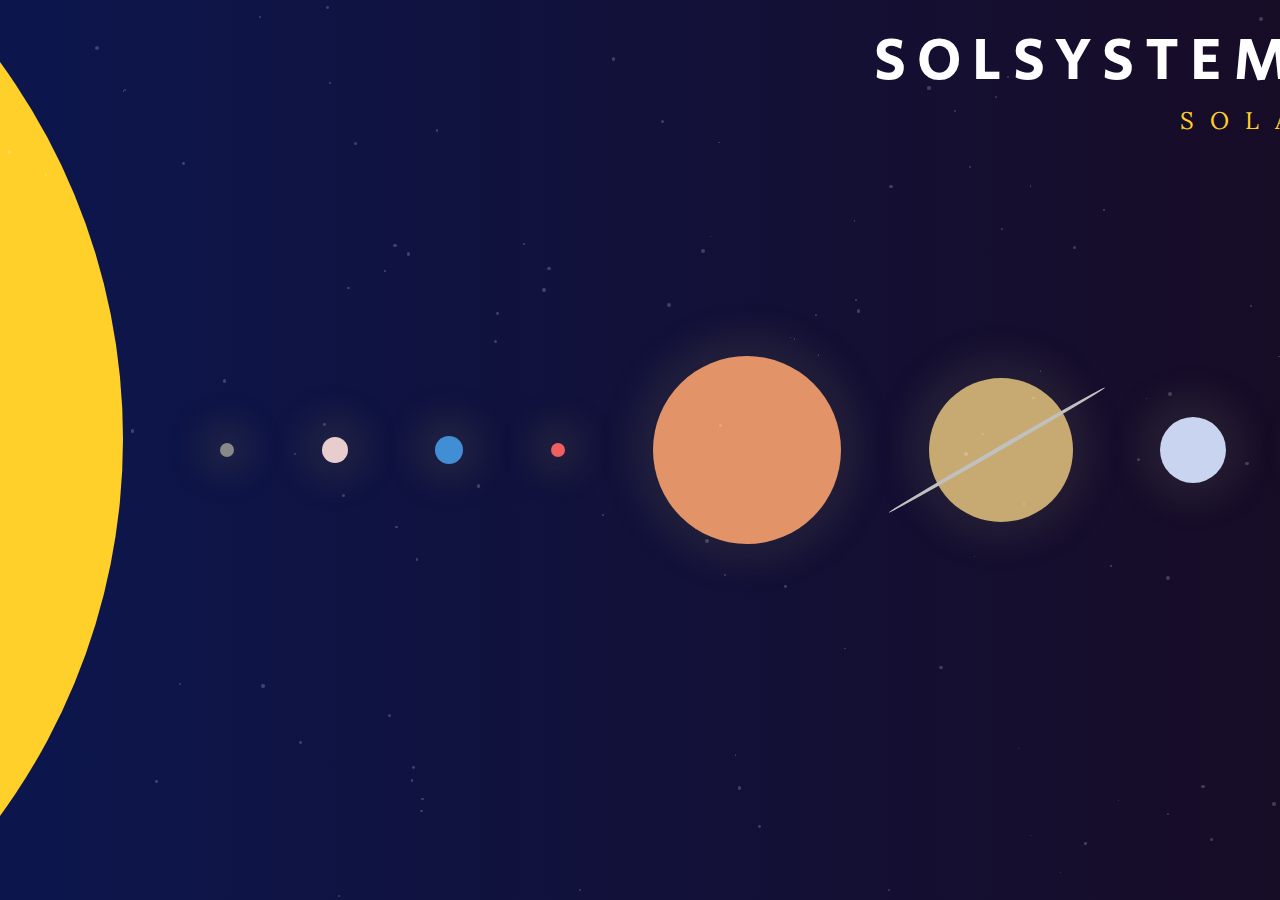
==== index.html @ 6ae30e55 "first commit" ====
<!DOCTYPE html>
<html lang="en">
  <head>
    <meta charset="UTF-8" />
    <meta name="viewport" content="width=device-width, initial-scale=1.0" />
    <link rel="stylesheet" href="style.css" />
    <link
      rel="icon"
      href="http://2.bp.blogspot.com/-YvU230Lgxso/UeJQNF9RtLI/AAAAAAAAFdQ/G20mGnCMGlE/s1600/Images%2BEarth%2BFrom%2BSpace-763033.jpg"
      type="image/x-icon"
    />
    <title>Solaris</title>
  </head>

  <body>
   
    <div class="mainContainer">
      <div class="sun toClick"></div>
      

 

      <div class="titlesBox">
        <h1>SOLSYSTEMET</h1>
        <h2>SOLARIS</h2>
      </div>
      
        <div class="systemContainer">
          
       
          <div class="mercuryMain planet toClick"></div>
          <div class="venusMain planet toClick"></div>
          <div class="earthMain planet toClick"></div>
          <div class="marsMain planet toClick"></div>
          <div class="jupiterMain planet toClick"></div>
          <div class="saturnMain planet toClick">
            
          </div>
          <div class="ring"></div>
          <div class="uranusMain planet toClick"></div>
          <div class="neptuneMain planet toClick"></div>

        </div>
   
      </div>

      


    <script src="script.js"></script>
  </body>
</html>
---- style.css ----
@import url("https://fonts.googleapis.com/css2?family=Roboto&family=Ropa+Sans&family=Secular+One&display=swap");
@import url("https://fonts.googleapis.com/css2?family=Lora&family=Roboto&family=Ropa+Sans&family=Secular+One&display=swap");
@import url('https://fonts.googleapis.com/css2?family=Lora&family=Roboto&family=Roboto+Condensed:wght@300;400&family=Ropa+Sans&family=Secular+One&display=swap');

* {
  box-sizing: border-box;
  margin: 0;
  padding: 0;
}

body {
  background-color: black;
  width: 100vw;
  height: 100vh;
  /*  display: flex;
  flex-direction: column;
  justify-content: center;
  align-items: center; */
}

.mainContainer {
  width: 1440px;
  height: 900px;
  position: sticky;
  background: linear-gradient(to right, #0c164d, #190b22);
  margin: auto;
  overflow: hidden;

}

.titlesBox {
  display: flex;
  flex-direction: column;
  justify-content: center;
  align-items: end;
  text-align: right;
  overflow: hidden;
  margin-right: 60px;
  padding: 0;
  transform: translate(10px, -1320px);
}

.titlesBox > h1 {
  color: #ffffff;
  font-family: "Secular One", sans-serif;
  font-size: 60px;
  font-weight: 500;
  letter-spacing: 0.19em;
  text-align: right;
  margin-top: 60px;
}
.titlesBox > h2 {
  color: #ffd029;
  
  font-family: 'Lora', serif;
  font-size: 24px;
  font-weight: 100;
  letter-spacing: 0.66em;
  text-align: right;
}

.systemContainer {
  display: flex;
  justify-content: space-between;
  align-items: center;
  align-self: flex-start;
  width: 1160px;
  height: 900px;

  position: absolute;
  top: 0px;
  right: 60px;
}

.planet {
  border-radius: 50%;
  box-shadow: -1px -2px 29px 22px rgba(72, 71, 71, 0.26);
}

.sun {
  width: 1278px;
  height: 1278px;
  background-color: #ffd029;
  transform: translate(-1155px, -200px);
  border-radius: 50%;
  margin: 0;
  padding: 0;
}

.solen {
  background-color: #ffd029;
  border: 40px solid rgb(197, 182, 84);
  outline: 40px solid rgb(133, 133, 116); 
}

.mercuryMain {
  width: 14px;
  height: 14px;
  background-color: #888888;
}

.merkurius {
  background-color: #888888;
  border: 40px solid #d5d7db;
  outline: 40px solid #5d6588; 
}

.venusMain {
  width: 26px;
  height: 26px;
  background-color: #e7cdcd;
  
}

.venus{
  background-color: #e7cdcd;
  border: 40px solid #d7d5db;
  outline: 40px solid #aa95b9; 
}

.earthMain {
  width: 28px;
  height: 28px;
  background-color: #428ed4;
}

.jorden {
  background-color: #428ed4;
  border: 40px solid #1e2f5e;
  outline: 40px solid #18234e; 
}

.marsMain {
  width: 14px;
  height: 14px;
  background-color: #ef5f5f;
}

.mars {
  background-color: #ef5f5f;
  border: 40px solid #8e437e;
  outline: 40px solid #5b234e; 
}

.jupiterMain {
  width: 188px;
  height: 188px;
  background-color: #e29468;
}

.jupiter{
  background-color: #e29468;
  border: 40px solid #c3995e;
  outline: 40px solid #fa9949; 
}

.saturnMain {
  width: 144px;
  height: 144px;
  background-color: #c7aa72;
  display: flex;
  justify-content: center;
  align-items: center;

}
.saturnus {
  background-color: #c7aa72;
  display: flex;
  justify-content: center;
  align-items: center;
  border: 40px solid #e0ec86;
  outline: 40px solid #b2b6ab; 
}

.ringImg {
  width: 250px;
  height: 2px;
  background-color: #ffffff;
  border: 2px solid #c0c0c0;
  border-radius: 50%;
  position: absolute;
  top: 50%;
  left: 67%;
  transform: translate(-50%, -50%) rotate(150deg);
}

.uranusMain {
  width: 66px;
  height: 66px;
  background-color: #c9d4f1;
}

.uranus {
  background-color: #c9d4f1;
  border: 40px solid #7b7d82;
  outline: 40px solid #6983e9; 
}

.neptuneMain {
  width: 66px;
  height: 66px;
  background-color: #7a91a7;

}
.neptunus {
  background-color: #7a91a7;
  border: 40px solid #a4b4df;
  outline: 40px solid #636b87; 
}

.ring {
  width: 250px;
  height: 2px;
  background-color: #ffffff;
  border: 2px solid #c0c0c0;
  border-radius: 50%;
  position: absolute;
  top: 50%;
  left: 67%;
  transform: translate(-50%, -50%) rotate(150deg);
}

.ring2 {
  width: 520px;
  height: 46px;
  background-color: #d1d9c7;
  border: 20px double #c0c0c0;
  border-radius: 50%;
  position: absolute;
  top: 50%;
  left:1%;
  box-shadow: 38px -2px 29px 36px rgba(73, 69, 69, 0.27);
  transform: translate(-50%, -50%) rotate(160deg);
}

.overlay {

  width: 1440px;
  height: 900px;
  position: sticky;
  background: linear-gradient(to right, #4351a0, #190b22);
  margin: auto;
  overflow: hidden;
  margin-top: 10px;
/* display: none; */
  /* Förhindrat av liveServer */
/*   background-image: url(..//C:\Users\emanu\OneDrive\Desktop\solaris\backgroundOverlay.png); 
  background-position: center;
  background-repeat: no-repeat; 
 */
}

.planetsImg {
  width: 1278px;
  height: 1278px;
  transform: translate(-1155px, -190px);
  border-radius: 50%;
  margin: 0;

  padding: 0;
}

/* .bordersMai {
  border: 40px solid #1e2f5e;
  outline: 40px solid #18234e; 
} */




.planet:hover {
  cursor: pointer;
  scale: 1.1;
  box-shadow: -3px -1px 29px 22px rgba(110, 105, 105, 0.39);
  
}

.sun:hover {
  cursor: pointer;
  box-shadow: -3px -1px 29px 70px rgba(234, 174, 70, 0.39);
  background-color: rgb(211, 211, 99);
}

.star {
  position: absolute;
  background-color: #ffffff;
  border-radius: 50%;
  opacity: 0.2;
}

.titlesBoxOverlay > h1 {
  color: #ffffff;
  font-family: "Secular One", sans-serif;
  font-size: 60px;
  font-weight: 500;
  letter-spacing: 0.19em;
  text-align: right;
  margin-top: 0px;
}
.titlesBoxOverlay > h2 {
  color: #ffd029;
  font-family: 'Lora', serif;
  font-size: 24px;
  font-weight: 100;
  letter-spacing: 0.60em;
  text-align: right;
}

.titlesBoxOverlay {
  display: flex;
  flex-direction: column;
  justify-content: center;
  align-items: start;
  text-align: left;
 padding-bottom: 18px;
}

.planetInfo {
  display: flex;
  flex-direction: column;
  justify-content: center;
  align-items: flex-start;
  align-self: flex-start;
  width: 640px;
  height: 682px;
 
  position: absolute;
  top: 109px;
  right: 416px;
  margin-top: 0;
}

.planetInfo > p {
  font-family: 'Roboto Condensed', sans-serif;
  font-size: 18px;
  color: #FFFFFF;
  font-weight: 100;
  margin-top: 33px;
  line-height: 1.7;
}



.details > h3 {
  font-family: "Secular One", sans-serif;
  font-size: 18px;
  color: #FFFFFF;
  font-weight: 100;
  padding-bottom: 8px;
} 
.details > p {
  font-family: 'Roboto Condensed', sans-serif;
  font-size: 18px;
  color: #FFFFFF;
  font-weight: 100;
  opacity: 0.5;
} 

.detailsBox {
  width: 640px;
  display: flex;
  gap: 180px;
  
  
}

.detailsType2 {
  margin-left: 140px;
}

.details {
  padding-top: 10px;
  padding-bottom: 10px;
}

.moons {
align-self: self-start;
}

hr {
  color: white;
  width: 640px;
  font-size: 10px;
  margin-top: 23px;
  margin-bottom: 23px;
  opacity: 0.4;
}

#goBackBtn {
  position: absolute;
  left: 80%;
  top: 15%;
  padding: 10px;
  border-radius: 5px;
  color: yellow;
  font-size: 30px;
  background-color: #5866b2;
  width: 60px;
}

#goBackBtn:hover {
background-color: #0c164d;
cursor: pointer;
}
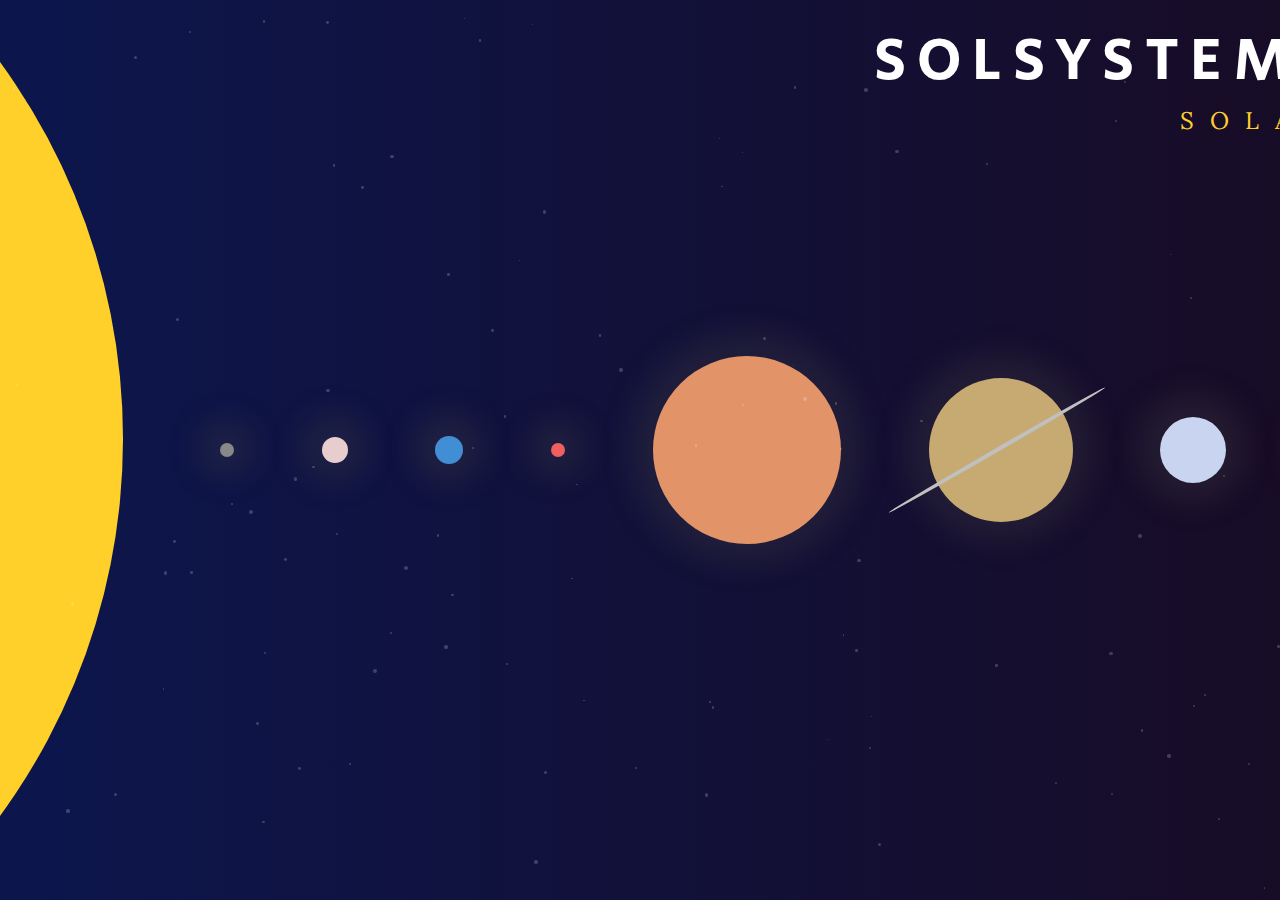
==== commit 8322cb88: "Code uppdate with animation's effect and preview" ====
--- a/index.html
+++ b/index.html
@@ -26,8 +26,7 @@
       </div>
       
         <div class="systemContainer">
-          
-       
+         
           <div class="mercuryMain planet toClick"></div>
           <div class="venusMain planet toClick"></div>
           <div class="earthMain planet toClick"></div>
@@ -41,12 +40,14 @@
           <div class="neptuneMain planet toClick"></div>
 
         </div>
+             
+
+
    
       </div>
 
       
-
-
+    
     <script src="script.js"></script>
   </body>
 </html>
--- a/style.css
+++ b/style.css
@@ -234,7 +234,7 @@
 }
 
 .overlay {
-
+  animation: fadeIn 3s forwards;
   width: 1440px;
   height: 900px;
   position: sticky;
@@ -401,4 +401,38 @@
 #goBackBtn:hover {
 background-color: #0c164d;
 cursor: pointer;
-} +} 
+
+
+ .preview-container {
+  position: absolute;
+  top: 640px;
+  left: 34%;
+  
+  border-radius: 10px;
+
+  opacity: 0.6;
+
+  
+  font-family: 'Lora', serif;
+  
+
+}
+ 
+.preview {
+  
+  font-size: 50px;
+  color:  white;
+  opacity: 0;
+  animation: fadeIn 3s forwards;
+  
+}
+
+@keyframes fadeIn {
+  from {
+    opacity: 0;
+  }
+  to {
+    opacity: 1;
+  }
+}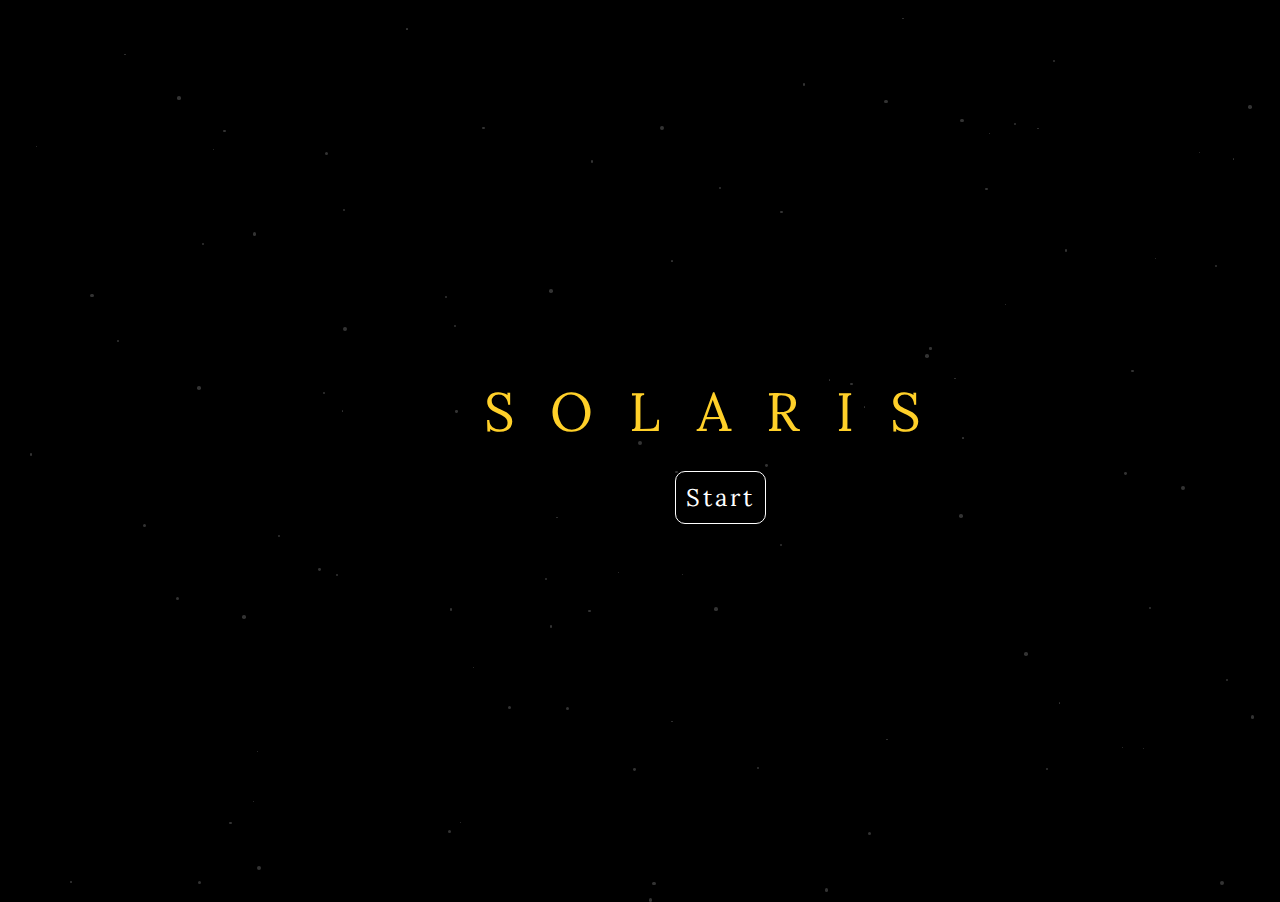
==== commit cbd984ae: "added intro, fixed layout issues, added comment" ====
--- a/index.html
+++ b/index.html
@@ -13,41 +13,46 @@
   </head>
 
   <body>
+    
+    <audio id="spaceSound" preload="auto">
+      <source src="./ambient-metal-whoosh-2-174462.mp3" type="audio/mp3" />
+      Your browser doesn't support audio
+    </audio>
+
+    <div id="introContainer">
+      <h2>SOLARIS</h2>
+      <button id="startButton">Start</button>
+    </div>
+
+  
    
     <div class="mainContainer">
       <div class="sun toClick"></div>
-      
-
- 
 
       <div class="titlesBox">
         <h1>SOLSYSTEMET</h1>
         <h2>SOLARIS</h2>
       </div>
+
+      <div class="systemContainer">
+        <div class="mercuryMain planet toClick"></div>
+        <div class="venusMain planet toClick"></div>
+        <div class="earthMain planet toClick"></div>
+        <div class="marsMain planet toClick"></div>
+        <div class="jupiterMain planet toClick"></div>
+        <div class="saturnMain planet toClick"></div>
+        <div class="ring"></div>
+        <div class="uranusMain planet toClick"></div>
+        <div class="neptuneMain planet toClick"></div>
+      </div>
       
-        <div class="systemContainer">
-         
-          <div class="mercuryMain planet toClick"></div>
-          <div class="venusMain planet toClick"></div>
-          <div class="earthMain planet toClick"></div>
-          <div class="marsMain planet toClick"></div>
-          <div class="jupiterMain planet toClick"></div>
-          <div class="saturnMain planet toClick">
-            
-          </div>
-          <div class="ring"></div>
-          <div class="uranusMain planet toClick"></div>
-          <div class="neptuneMain planet toClick"></div>
+      
+       
+      </div>
+    </div>
 
-        </div>
-             
+ 
 
-
-   
-      </div>
-
-      
-    
     <script src="script.js"></script>
   </body>
 </html>
--- a/style.css
+++ b/style.css
@@ -1,6 +1,6 @@
 @import url("https://fonts.googleapis.com/css2?family=Roboto&family=Ropa+Sans&family=Secular+One&display=swap");
 @import url("https://fonts.googleapis.com/css2?family=Lora&family=Roboto&family=Ropa+Sans&family=Secular+One&display=swap");
-@import url('https://fonts.googleapis.com/css2?family=Lora&family=Roboto&family=Roboto+Condensed:wght@300;400&family=Ropa+Sans&family=Secular+One&display=swap');
+@import url("https://fonts.googleapis.com/css2?family=Lora&family=Roboto&family=Roboto+Condensed:wght@300;400&family=Ropa+Sans&family=Secular+One&display=swap");
 
 * {
   box-sizing: border-box;
@@ -12,11 +12,9 @@
   background-color: black;
   width: 100vw;
   height: 100vh;
-  /*  display: flex;
-  flex-direction: column;
-  justify-content: center;
-  align-items: center; */
-}
+}
+
+/*------------------ general containers ---------------------*/
 
 .mainContainer {
   width: 1440px;
@@ -25,38 +23,8 @@
   background: linear-gradient(to right, #0c164d, #190b22);
   margin: auto;
   overflow: hidden;
-
-}
-
-.titlesBox {
-  display: flex;
-  flex-direction: column;
-  justify-content: center;
-  align-items: end;
-  text-align: right;
-  overflow: hidden;
-  margin-right: 60px;
-  padding: 0;
-  transform: translate(10px, -1320px);
-}
-
-.titlesBox > h1 {
-  color: #ffffff;
-  font-family: "Secular One", sans-serif;
-  font-size: 60px;
-  font-weight: 500;
-  letter-spacing: 0.19em;
-  text-align: right;
-  margin-top: 60px;
-}
-.titlesBox > h2 {
-  color: #ffd029;
-  
-  font-family: 'Lora', serif;
-  font-size: 24px;
-  font-weight: 100;
-  letter-spacing: 0.66em;
-  text-align: right;
+  display: none;
+  animation: fadeIn 2s forwards;
 }
 
 .systemContainer {
@@ -70,167 +38,6 @@
   position: absolute;
   top: 0px;
   right: 60px;
-}
-
-.planet {
-  border-radius: 50%;
-  box-shadow: -1px -2px 29px 22px rgba(72, 71, 71, 0.26);
-}
-
-.sun {
-  width: 1278px;
-  height: 1278px;
-  background-color: #ffd029;
-  transform: translate(-1155px, -200px);
-  border-radius: 50%;
-  margin: 0;
-  padding: 0;
-}
-
-.solen {
-  background-color: #ffd029;
-  border: 40px solid rgb(197, 182, 84);
-  outline: 40px solid rgb(133, 133, 116); 
-}
-
-.mercuryMain {
-  width: 14px;
-  height: 14px;
-  background-color: #888888;
-}
-
-.merkurius {
-  background-color: #888888;
-  border: 40px solid #d5d7db;
-  outline: 40px solid #5d6588; 
-}
-
-.venusMain {
-  width: 26px;
-  height: 26px;
-  background-color: #e7cdcd;
-  
-}
-
-.venus{
-  background-color: #e7cdcd;
-  border: 40px solid #d7d5db;
-  outline: 40px solid #aa95b9; 
-}
-
-.earthMain {
-  width: 28px;
-  height: 28px;
-  background-color: #428ed4;
-}
-
-.jorden {
-  background-color: #428ed4;
-  border: 40px solid #1e2f5e;
-  outline: 40px solid #18234e; 
-}
-
-.marsMain {
-  width: 14px;
-  height: 14px;
-  background-color: #ef5f5f;
-}
-
-.mars {
-  background-color: #ef5f5f;
-  border: 40px solid #8e437e;
-  outline: 40px solid #5b234e; 
-}
-
-.jupiterMain {
-  width: 188px;
-  height: 188px;
-  background-color: #e29468;
-}
-
-.jupiter{
-  background-color: #e29468;
-  border: 40px solid #c3995e;
-  outline: 40px solid #fa9949; 
-}
-
-.saturnMain {
-  width: 144px;
-  height: 144px;
-  background-color: #c7aa72;
-  display: flex;
-  justify-content: center;
-  align-items: center;
-
-}
-.saturnus {
-  background-color: #c7aa72;
-  display: flex;
-  justify-content: center;
-  align-items: center;
-  border: 40px solid #e0ec86;
-  outline: 40px solid #b2b6ab; 
-}
-
-.ringImg {
-  width: 250px;
-  height: 2px;
-  background-color: #ffffff;
-  border: 2px solid #c0c0c0;
-  border-radius: 50%;
-  position: absolute;
-  top: 50%;
-  left: 67%;
-  transform: translate(-50%, -50%) rotate(150deg);
-}
-
-.uranusMain {
-  width: 66px;
-  height: 66px;
-  background-color: #c9d4f1;
-}
-
-.uranus {
-  background-color: #c9d4f1;
-  border: 40px solid #7b7d82;
-  outline: 40px solid #6983e9; 
-}
-
-.neptuneMain {
-  width: 66px;
-  height: 66px;
-  background-color: #7a91a7;
-
-}
-.neptunus {
-  background-color: #7a91a7;
-  border: 40px solid #a4b4df;
-  outline: 40px solid #636b87; 
-}
-
-.ring {
-  width: 250px;
-  height: 2px;
-  background-color: #ffffff;
-  border: 2px solid #c0c0c0;
-  border-radius: 50%;
-  position: absolute;
-  top: 50%;
-  left: 67%;
-  transform: translate(-50%, -50%) rotate(150deg);
-}
-
-.ring2 {
-  width: 520px;
-  height: 46px;
-  background-color: #d1d9c7;
-  border: 20px double #c0c0c0;
-  border-radius: 50%;
-  position: absolute;
-  top: 50%;
-  left:1%;
-  box-shadow: 38px -2px 29px 36px rgba(73, 69, 69, 0.27);
-  transform: translate(-50%, -50%) rotate(160deg);
 }
 
 .overlay {
@@ -242,50 +49,55 @@
   margin: auto;
   overflow: hidden;
   margin-top: 10px;
-/* display: none; */
-  /* Förhindrat av liveServer */
-/*   background-image: url(..//C:\Users\emanu\OneDrive\Desktop\solaris\backgroundOverlay.png); 
-  background-position: center;
-  background-repeat: no-repeat; 
- */
-}
-
-.planetsImg {
-  width: 1278px;
-  height: 1278px;
-  transform: translate(-1155px, -190px);
-  border-radius: 50%;
-  margin: 0;
-
+}
+
+.preview-container {
+  transform: translate(930px, -250px);
+  border-radius: 10px;
+  opacity: 0.8;
+}
+
+#introContainer {
+  margin: auto;
+  width: 1440px;
+  height: 900px;
+  display: flex;
+  flex-direction: column;
+  justify-content: center;
+  align-items: center;
+}
+
+/*------------------ titles/all pages ---------------------*/
+
+.titlesBox {
+  display: flex;
+  flex-direction: column;
+  justify-content: center;
+  align-items: end;
+  text-align: right;
+  overflow: hidden;
+  margin-right: 60px;
   padding: 0;
-}
-
-/* .bordersMai {
-  border: 40px solid #1e2f5e;
-  outline: 40px solid #18234e; 
-} */
-
-
-
-
-.planet:hover {
-  cursor: pointer;
-  scale: 1.1;
-  box-shadow: -3px -1px 29px 22px rgba(110, 105, 105, 0.39);
-  
-}
-
-.sun:hover {
-  cursor: pointer;
-  box-shadow: -3px -1px 29px 70px rgba(234, 174, 70, 0.39);
-  background-color: rgb(211, 211, 99);
-}
-
-.star {
-  position: absolute;
-  background-color: #ffffff;
-  border-radius: 50%;
-  opacity: 0.2;
+  transform: translate(10px, -1320px);
+}
+
+.titlesBox > h1 {
+  color: #ffffff;
+  font-family: "Secular One", sans-serif;
+  font-size: 60px;
+  font-weight: 500;
+  letter-spacing: 0.19em;
+  text-align: right;
+  margin-top: 60px;
+}
+.titlesBox > h2 {
+  color: #ffd029;
+
+  font-family: "Lora", serif;
+  font-size: 24px;
+  font-weight: 100;
+  letter-spacing: 0.66em;
+  text-align: right;
 }
 
 .titlesBoxOverlay > h1 {
@@ -299,10 +111,10 @@
 }
 .titlesBoxOverlay > h2 {
   color: #ffd029;
-  font-family: 'Lora', serif;
+  font-family: "Lora", serif;
   font-size: 24px;
   font-weight: 100;
-  letter-spacing: 0.60em;
+  letter-spacing: 0.6em;
   text-align: right;
 }
 
@@ -312,8 +124,203 @@
   justify-content: center;
   align-items: start;
   text-align: left;
- padding-bottom: 18px;
-}
+  padding-bottom: 18px;
+}
+
+#introContainer > h2 {
+  color: #ffd029;
+
+  font-family: "Lora", serif;
+  font-size: 54px;
+  font-weight: 100;
+  letter-spacing: 0.66em;
+  text-align: right;
+  animation: sparkle 1s infinite;
+}
+
+/*------------------about planets ---------------------*/
+
+.planet {
+  border-radius: 50%;
+  box-shadow: -1px -2px 29px 22px rgba(72, 71, 71, 0.26);
+}
+
+.sun {
+  width: 1278px;
+  height: 1278px;
+  background-color: #ffd029;
+  transform: translate(-1155px, -200px);
+  border-radius: 50%;
+  margin: 0;
+  padding: 0;
+}
+
+.solen {
+  background-color: #ffd029;
+  border: 40px solid rgb(197, 182, 84);
+  outline: 40px solid rgb(133, 133, 116);
+}
+
+.mercuryMain {
+  width: 14px;
+  height: 14px;
+  background-color: #888888;
+}
+
+.merkurius {
+  background-color: #888888;
+  border: 40px solid #d5d7db;
+  outline: 40px solid #5d6588;
+}
+
+.venusMain {
+  width: 26px;
+  height: 26px;
+  background-color: #e7cdcd;
+}
+
+.venus {
+  background-color: #e7cdcd;
+  border: 40px solid #d7d5db;
+  outline: 40px solid #aa95b9;
+}
+
+.earthMain {
+  width: 28px;
+  height: 28px;
+  background-color: #428ed4;
+}
+
+.jorden {
+  background-color: #428ed4;
+  border: 40px solid #1e2f5e;
+  outline: 40px solid #18234e;
+}
+
+.marsMain {
+  width: 14px;
+  height: 14px;
+  background-color: #ef5f5f;
+}
+
+.mars {
+  background-color: #ef5f5f;
+  border: 40px solid #8e437e;
+  outline: 40px solid #5b234e;
+}
+
+.jupiterMain {
+  width: 188px;
+  height: 188px;
+  background-color: #e29468;
+}
+
+.jupiter {
+  background-color: #e29468;
+  border: 40px solid #c3995e;
+  outline: 40px solid #fa9949;
+}
+
+.saturnMain {
+  width: 144px;
+  height: 144px;
+  background-color: #c7aa72;
+  display: flex;
+  justify-content: center;
+  align-items: center;
+}
+.saturnus {
+  background-color: #c7aa72;
+  display: flex;
+  justify-content: center;
+  align-items: center;
+  border: 40px solid #e0ec86;
+  outline: 40px solid #b2b6ab;
+}
+
+.ringImg {
+  width: 250px;
+  height: 2px;
+  background-color: #ffffff;
+  border: 2px solid #c0c0c0;
+  border-radius: 50%;
+  position: absolute;
+  top: 50%;
+  left: 67%;
+  transform: translate(-50%, -50%) rotate(150deg);
+}
+
+.uranusMain {
+  width: 66px;
+  height: 66px;
+  background-color: #c9d4f1;
+}
+
+.uranus {
+  background-color: #c9d4f1;
+  border: 40px solid #7b7d82;
+  outline: 40px solid #6983e9;
+}
+
+.neptuneMain {
+  width: 66px;
+  height: 66px;
+  background-color: #7a91a7;
+}
+.neptunus {
+  background-color: #7a91a7;
+  border: 40px solid #a4b4df;
+  outline: 40px solid #636b87;
+}
+
+.ring {
+  width: 250px;
+  height: 2px;
+  background-color: #ffffff;
+  border: 2px solid #c0c0c0;
+  border-radius: 50%;
+  position: absolute;
+  top: 50%;
+  left: 67%;
+  transform: translate(-50%, -50%) rotate(150deg);
+}
+
+.ring2 {
+  width: 520px;
+  height: 46px;
+  background-color: #d1d9c7;
+  border: 20px double #c0c0c0;
+  border-radius: 50%;
+  position: absolute;
+  top: 50%;
+  left: 1%;
+  box-shadow: 38px -2px 29px 36px rgba(73, 69, 69, 0.27);
+  transform: translate(-50%, -50%) rotate(160deg);
+}
+
+.planetsImg {
+  width: 1278px;
+  height: 1278px;
+  transform: translate(-1155px, -190px);
+  border-radius: 50%;
+  margin: 0;
+
+  padding: 0;
+}
+
+.planet:hover {
+  cursor: pointer;
+  scale: 1.1;
+  box-shadow: -3px -1px 29px 22px rgba(110, 105, 105, 0.39);
+}
+
+.sun:hover {
+  cursor: pointer;
+  box-shadow: -3px -1px 29px 70px rgba(234, 174, 70, 0.39);
+  background-color: rgb(211, 211, 99);
+}
+
+/*----------------- planet box /overlay----------------- */
 
 .planetInfo {
   display: flex;
@@ -323,7 +330,6 @@
   align-self: flex-start;
   width: 640px;
   height: 682px;
- 
   position: absolute;
   top: 109px;
   right: 416px;
@@ -331,37 +337,33 @@
 }
 
 .planetInfo > p {
-  font-family: 'Roboto Condensed', sans-serif;
+  font-family: "Roboto Condensed", sans-serif;
   font-size: 18px;
-  color: #FFFFFF;
+  color: #ffffff;
   font-weight: 100;
   margin-top: 33px;
   line-height: 1.7;
 }
-
-
 
 .details > h3 {
   font-family: "Secular One", sans-serif;
   font-size: 18px;
-  color: #FFFFFF;
+  color: #ffffff;
   font-weight: 100;
   padding-bottom: 8px;
-} 
+}
 .details > p {
-  font-family: 'Roboto Condensed', sans-serif;
+  font-family: "Roboto Condensed", sans-serif;
   font-size: 18px;
-  color: #FFFFFF;
+  color: #ffffff;
   font-weight: 100;
   opacity: 0.5;
-} 
+}
 
 .detailsBox {
   width: 640px;
   display: flex;
   gap: 180px;
-  
-  
 }
 
 .detailsType2 {
@@ -374,7 +376,7 @@
 }
 
 .moons {
-align-self: self-start;
+  align-self: self-start;
 }
 
 hr {
@@ -386,46 +388,53 @@
   opacity: 0.4;
 }
 
+/*----------------- buttons----------------- */
 #goBackBtn {
   position: absolute;
   left: 80%;
   top: 15%;
-  padding: 10px;
+  padding: 4px;
   border-radius: 5px;
   color: yellow;
-  font-size: 30px;
-  background-color: #5866b2;
+  font-size: 38px;
+  font-weight: 900;
+  background-color: transparent;
   width: 60px;
 }
 
 #goBackBtn:hover {
-background-color: #0c164d;
-cursor: pointer;
-} 
-
-
- .preview-container {
-  position: absolute;
-  top: 640px;
-  left: 34%;
-  
+  background-color: #0c164d;
+  cursor: pointer;
+}
+
+#startButton {
+  background-color: transparent;
+  color: white;
+  border: 1px solid white;
+  font-family: "Lora", serif;
+  letter-spacing: 3px;
+  font-size: 24px;
   border-radius: 10px;
-
-  opacity: 0.6;
-
-  
-  font-family: 'Lora', serif;
-  
-
-}
- 
+  padding: 10px;
+  margin-top: 25px;
+  animation: fadeIn 3s forwards;
+}
+
+#startButton:hover {
+  background-color: gold;
+  font-weight: 900;
+  color: #342a05;
+}
+
+/*----------------- preview/effects----------------- */
+
 .preview {
-  
   font-size: 50px;
-  color:  white;
-  opacity: 0;
+  font-family: "Lora", serif;
+  color: white;
+  text-shadow: 7px 7px 5px rgba(206, 205, 45, 0.68);
   animation: fadeIn 3s forwards;
-  
+  letter-spacing: 8px;
 }
 
 @keyframes fadeIn {
@@ -435,4 +444,23 @@
   to {
     opacity: 1;
   }
-}+}
+
+@keyframes sparkle {
+  0% {
+    color: #ffd029; /* Colore iniziale */
+  }
+  50% {
+    color: #6f673a; /* Colore a metà animazione */
+  }
+  100% {
+    color: #342a05; /* Colore finale */
+  }
+}
+
+.star {
+  position: absolute;
+  background-color: #ffffff;
+  border-radius: 50%;
+  opacity: 0.2;
+}
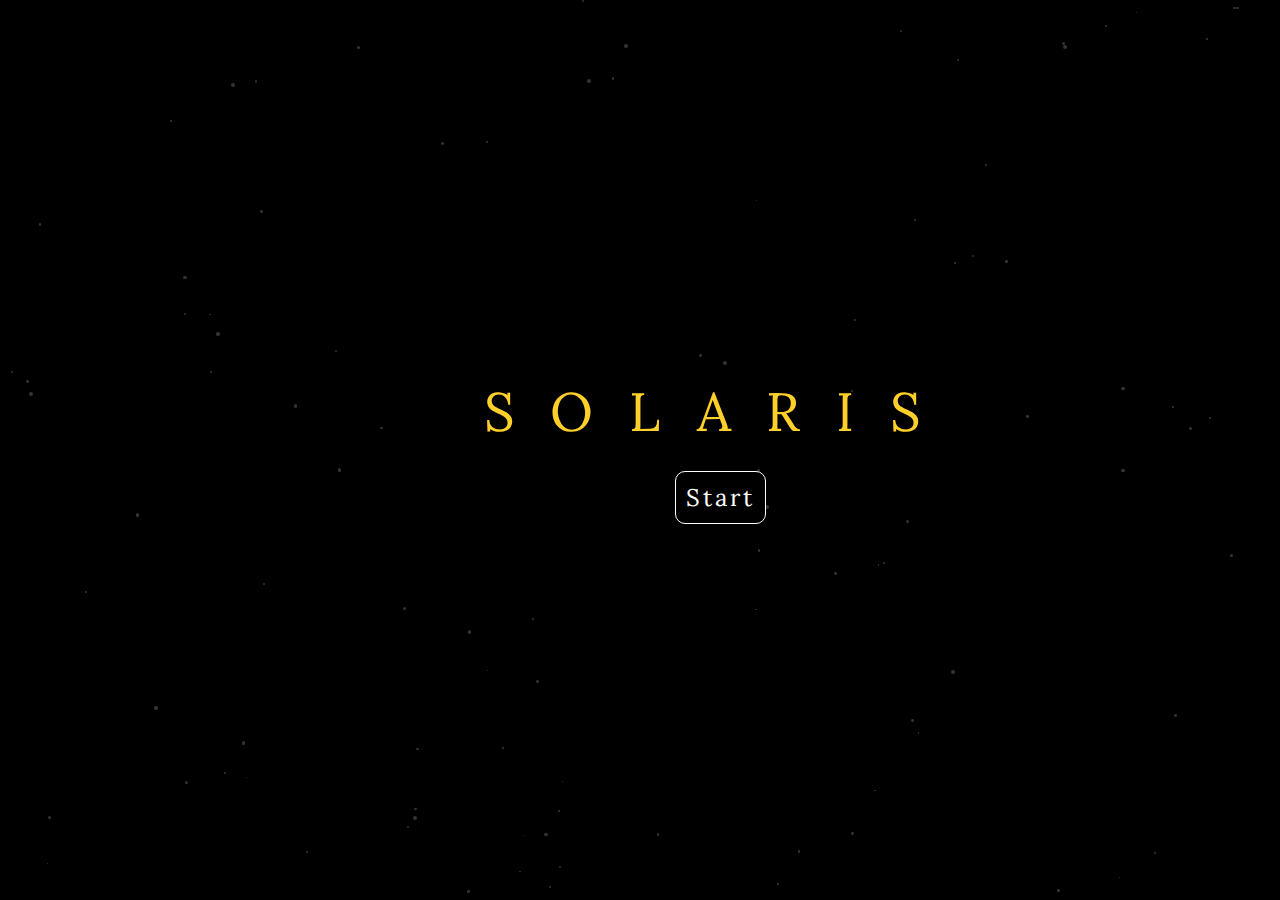
==== commit fa4d4737: "code validated and small errors corrected" ====
--- a/index.html
+++ b/index.html
@@ -49,8 +49,7 @@
       
        
       </div>
-    </div>
-
+ 
  
 
     <script src="script.js"></script>
